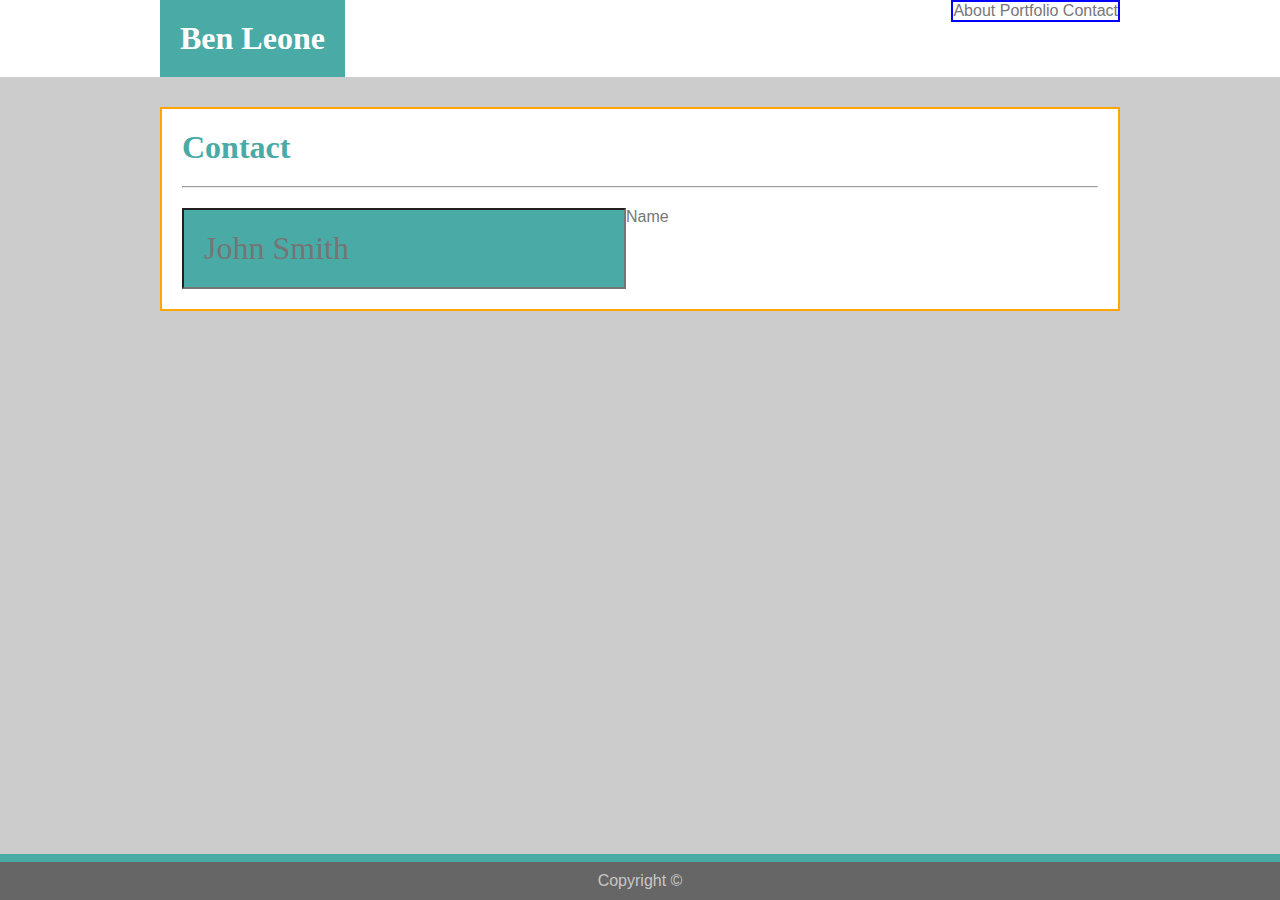
==== contact.html @ 7a538a59 "Commits to style.css and index.html" ====
<!DOCTYPE html>
<html>
  <head>
    <meta charset="utf-8" />
    <meta http-equiv="X-UA-Compatible" content="IE=edge" />
    <title>My Profile</title>
    <meta name="description" content="" />
    <meta name="viewport" content="width=device-width, initial-scale=1" />
    <link rel="stylesheet" type="text/css" href="./assests/css/style.css" />
  </head>
  <body>
    <header>
      <div class="navbar">
        <h1 id="name">
          Ben Leone
        </h1>
        <div id="link-list">
          <nav>
            <a href="./index.html">About</a>
            <a href="./portfolio.html">Portfolio</a>
            <a href="./contact.html">Contact</a>
          </nav>
        </div>
      </div>
    </header>
    <div class="container">
      <h1>Contact</h1>
      <hr />
      <p>
      <form action="./action_page.php">
        <label for="name">Name</label>
        <input type="text" id="name" name="name" placeholder="John Smith">
      </form>
      </p>
    </div>
    <footer>
        Copyright &copy;
    </footer>
  </body>
</html>
---- assests/css/style.css ----
* {
  margin: 0;
  padding: 0;
  box-sizing: border-box;
}

body {
  background-image: url(assests\images\dynamic-style.png);
  background-size: cover;
  background-color: #cccccc;
  margin: 0px;
}

header {
  background-color: #ffffff;
  width: 100%;
  height: auto;
  border: 0px solid #cccccc;
}

a:link {
    color: #777777;
    text-decoration: none;
}

a:visited {
    color: #777777;
    text-decoration: none;
}

a:hover {
    color: #777777;
    text-decoration: underline;
}

a:active {
    color: #777777;
    text-decoration: underline;
    background-color: #4aaaa5;
}

.navbar {
  width: 960px;
  margin: auto;
  overflow: auto;
}

#name {
    font-size: 2em;
  background-color: #4aaaa5;
  color: #ffffff;
  font-family: Georgia, "Times New Roman", Times, serif;
  float: left;
  padding: 20px;
}

#link-list {
  border: blue 2px solid;
  font-family: Arial, Helvetica, sans-serif;
  float: right;
}

.container {
  width: 960px;
  margin: 30px auto;
  border: 2px orange solid;
  overflow: auto;
  background-color: #ffffff;
  padding: 20px;
}

h1 {
   font-family: Georgia, 'Times New Roman', Times, serif;
  color: #4aaaa5;
  padding-bottom: 20px;
}

img {
  float: left;
  margin-right: 20px;
  height: 200px;
  width: 200px;
}

p {
  margin-top: 20px;
  line-height: 2em;
  font-family: Arial, Helvetica, sans-serif;
  color: #777777;
}

input [type=text], select, textarea {
    width: 100%;
}

label {
  font-family: Arial, Helvetica, sans-serif;
  color: #777777;
}

footer {
    color: #ffffffa6;
    background-color: #666666;
    position: fixed;
    left: 0;
    bottom: 0;
    width: 100%;
    text-align: center;
    border-top: 8px solid #4aaaa5;
    padding: 10px 0px;
    font-family: Arial, Helvetica, sans-serif;
}
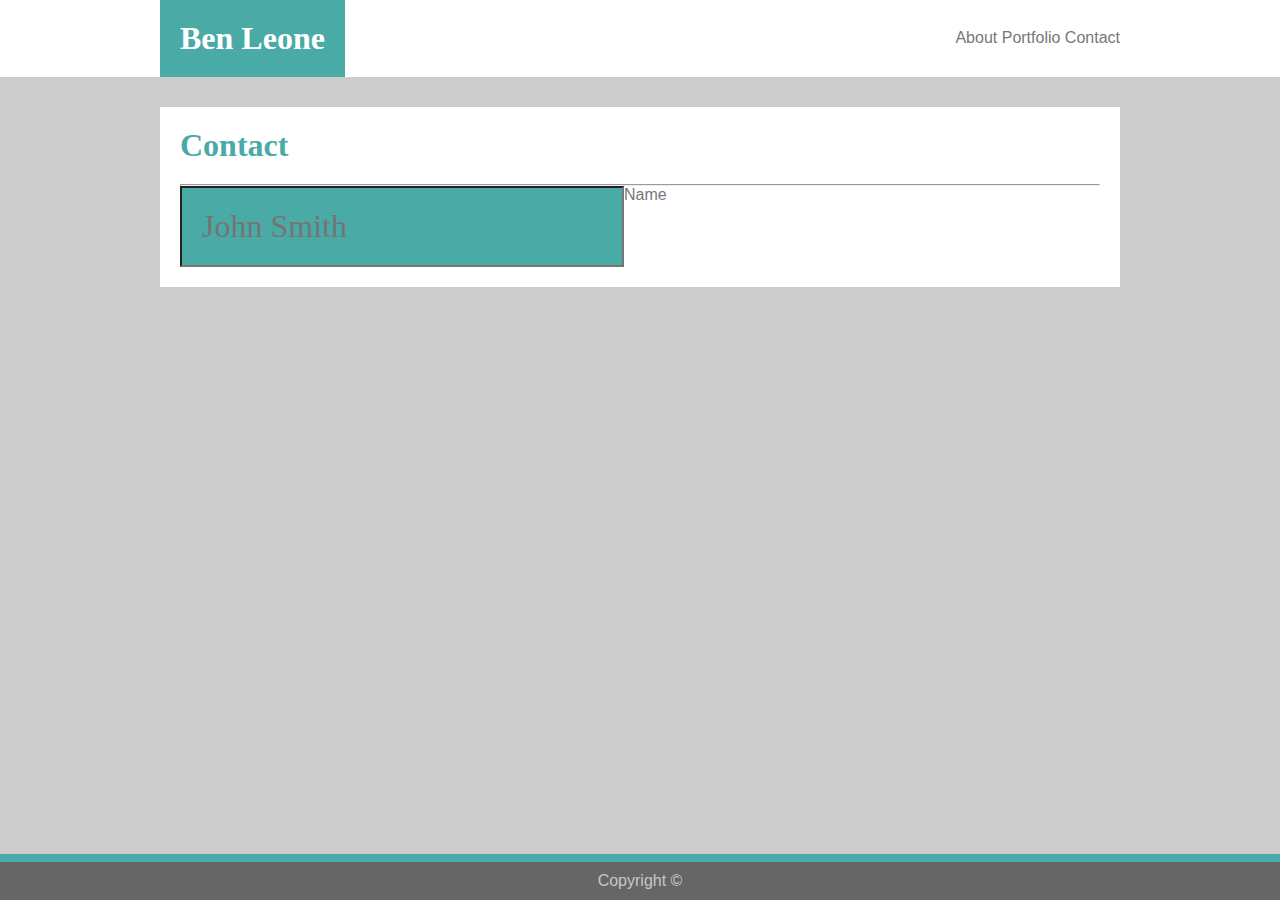
==== commit bd1f0cdd: "Added new stylesheets and html for portfolio page" ====
--- a/contact.html
+++ b/contact.html
@@ -7,6 +7,7 @@
     <meta name="description" content="" />
     <meta name="viewport" content="width=device-width, initial-scale=1" />
     <link rel="stylesheet" type="text/css" href="./assests/css/style.css" />
+    <link rel="stylesheet" type="text/css" href="./assests/css/contact.css" />
   </head>
   <body>
     <header>
--- a/assests/css/style.css
+++ b/assests/css/style.css
@@ -43,6 +43,7 @@
   width: 960px;
   margin: auto;
   overflow: auto;
+  position: relative;
 }
 
 #name {
@@ -55,15 +56,19 @@
 }
 
 #link-list {
-  border: blue 2px solid;
   font-family: Arial, Helvetica, sans-serif;
-  float: right;
+  position: absolute;
+  right: 0px;
+  height: 100%;
+}
+
+nav {
+padding: 29px 0px;
 }
 
 .container {
   width: 960px;
   margin: 30px auto;
-  border: 2px orange solid;
   overflow: auto;
   background-color: #ffffff;
   padding: 20px;
@@ -73,29 +78,6 @@
    font-family: Georgia, 'Times New Roman', Times, serif;
   color: #4aaaa5;
   padding-bottom: 20px;
-}
-
-img {
-  float: left;
-  margin-right: 20px;
-  height: 200px;
-  width: 200px;
-}
-
-p {
-  margin-top: 20px;
-  line-height: 2em;
-  font-family: Arial, Helvetica, sans-serif;
-  color: #777777;
-}
-
-input [type=text], select, textarea {
-    width: 100%;
-}
-
-label {
-  font-family: Arial, Helvetica, sans-serif;
-  color: #777777;
 }
 
 footer {
--- a/assests/css/contact.css
+++ b/assests/css/contact.css
@@ -0,0 +1,8 @@
+input [type=text], select, textarea {
+    width: 100%;
+}
+
+label {
+  font-family: Arial, Helvetica, sans-serif;
+  color: #777777;
+}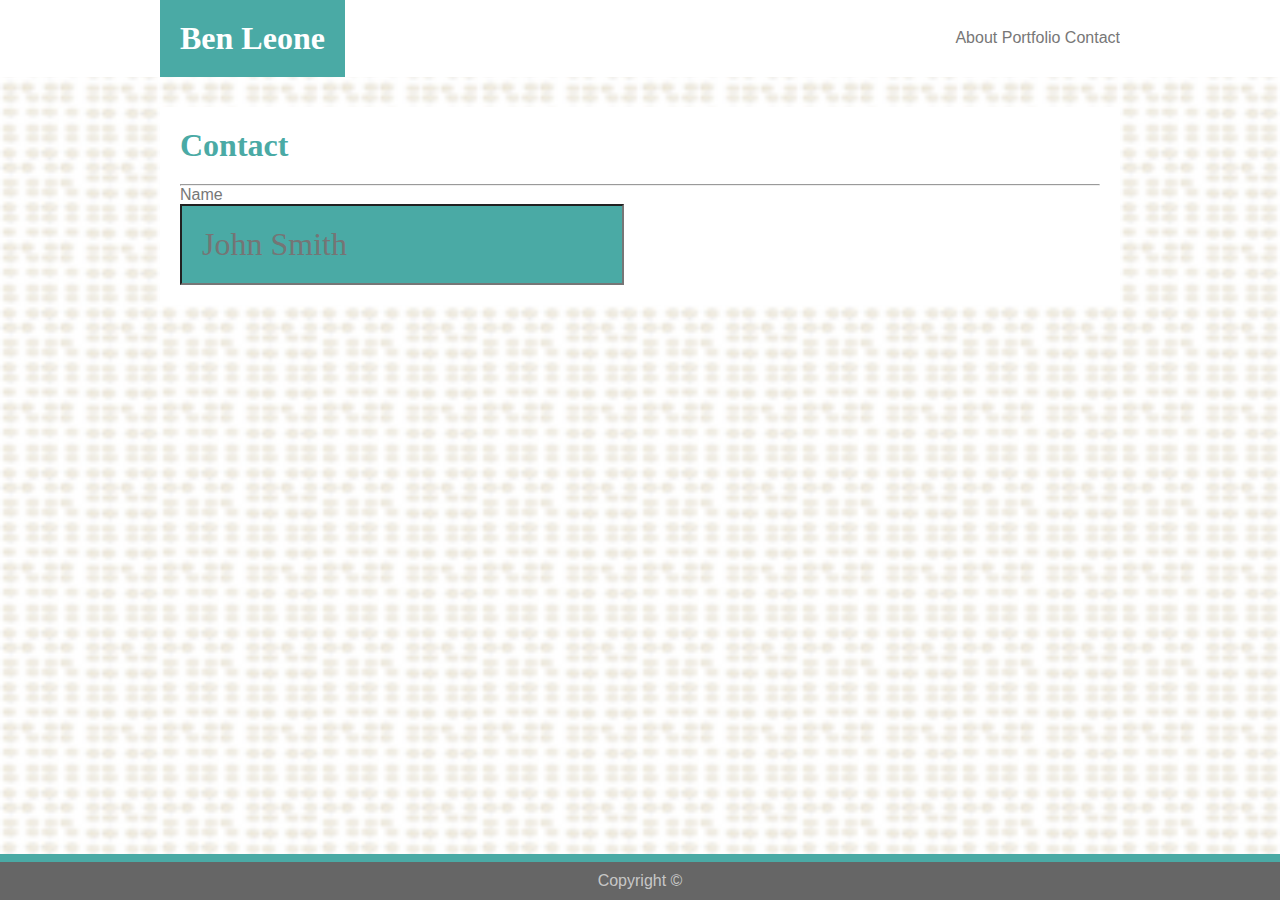
==== commit fc7094b8: "nav link spacers; background link fix" ====
--- a/contact.html
+++ b/contact.html
@@ -28,8 +28,9 @@
       <h1>Contact</h1>
       <hr />
       <p>
-      <form action="./action_page.php">
+      <form action="#">
         <label for="name">Name</label>
+        <br>
         <input type="text" id="name" name="name" placeholder="John Smith">
       </form>
       </p>
--- a/assests/css/style.css
+++ b/assests/css/style.css
@@ -5,7 +5,7 @@
 }
 
 body {
-  background-image: url(assests\images\dynamic-style.png);
+  background-image: url(/assests/images/dynamic-style.png);
   background-size: cover;
   background-color: #cccccc;
   margin: 0px;
@@ -66,6 +66,10 @@
 padding: 29px 0px;
 }
 
+nav span {
+  color: #777777;
+}
+
 .container {
   width: 960px;
   margin: 30px auto;
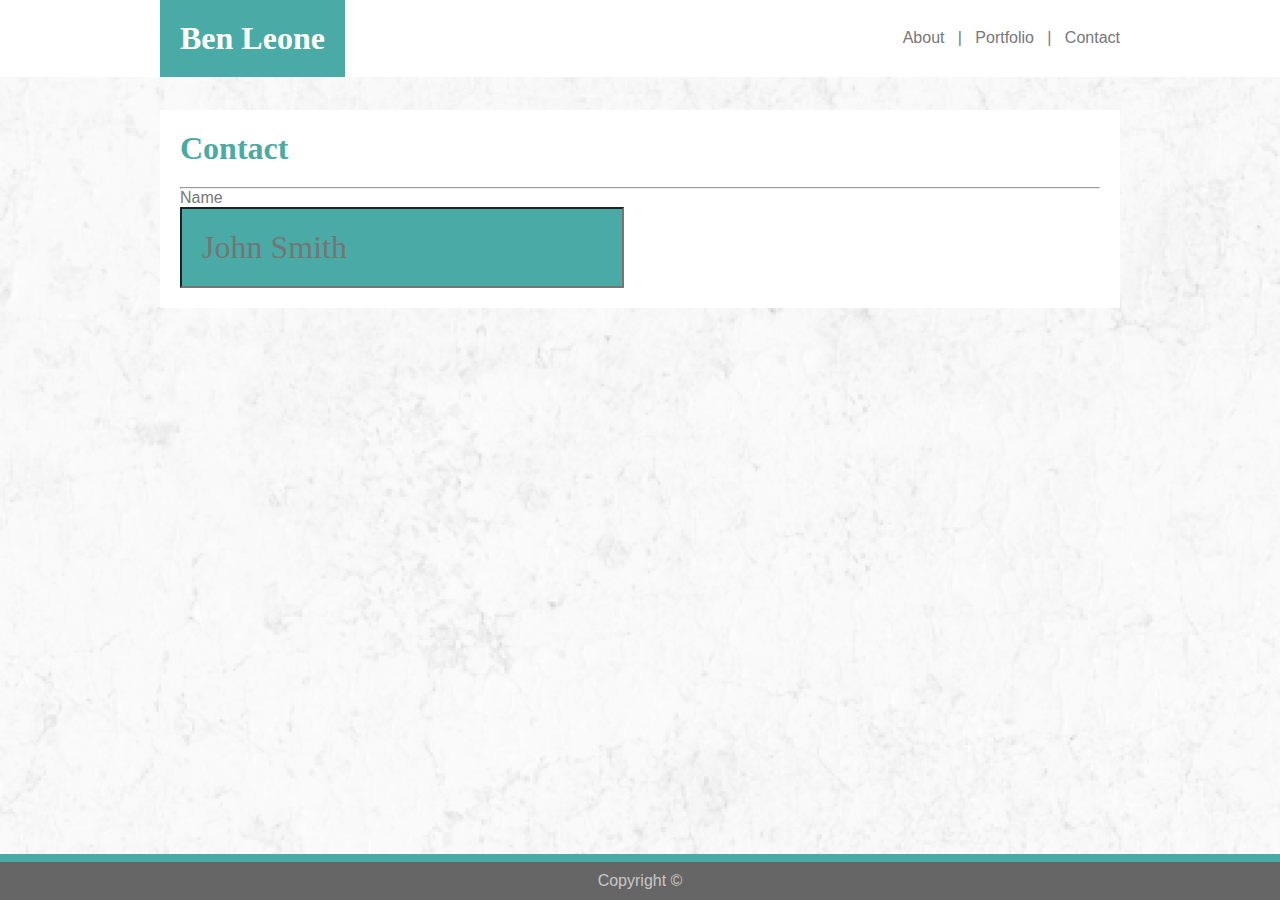
==== commit 8f32bd10: "background link update and header is now fixed to top" ====
--- a/contact.html
+++ b/contact.html
@@ -18,7 +18,9 @@
         <div id="link-list">
           <nav>
             <a href="./index.html">About</a>
+            <span>&nbsp;&nbsp;|&nbsp;&nbsp;</span>
             <a href="./portfolio.html">Portfolio</a>
+            <span>&nbsp;&nbsp;|&nbsp;&nbsp;</span>
             <a href="./contact.html">Contact</a>
           </nav>
         </div>
--- a/assests/css/style.css
+++ b/assests/css/style.css
@@ -5,7 +5,7 @@
 }
 
 body {
-  background-image: url(/assests/images/dynamic-style.png);
+  background-image: url(/assests/images/rockywall_@2X.png);
   background-size: cover;
   background-color: #cccccc;
   margin: 0px;
@@ -16,6 +16,9 @@
   width: 100%;
   height: auto;
   border: 0px solid #cccccc;
+  position: fixed;
+  top: 0;
+  z-index: 1;
 }
 
 a:link {
@@ -47,7 +50,7 @@
 }
 
 #name {
-    font-size: 2em;
+  font-size: 2em;
   background-color: #4aaaa5;
   color: #ffffff;
   font-family: Georgia, "Times New Roman", Times, serif;
@@ -63,7 +66,7 @@
 }
 
 nav {
-padding: 29px 0px;
+  padding: 29px 0px;
 }
 
 nav span {
@@ -72,10 +75,11 @@
 
 .container {
   width: 960px;
-  margin: 30px auto;
+  margin: 110px auto;
   overflow: auto;
   background-color: #ffffff;
   padding: 20px;
+  
 }
 
 h1 {
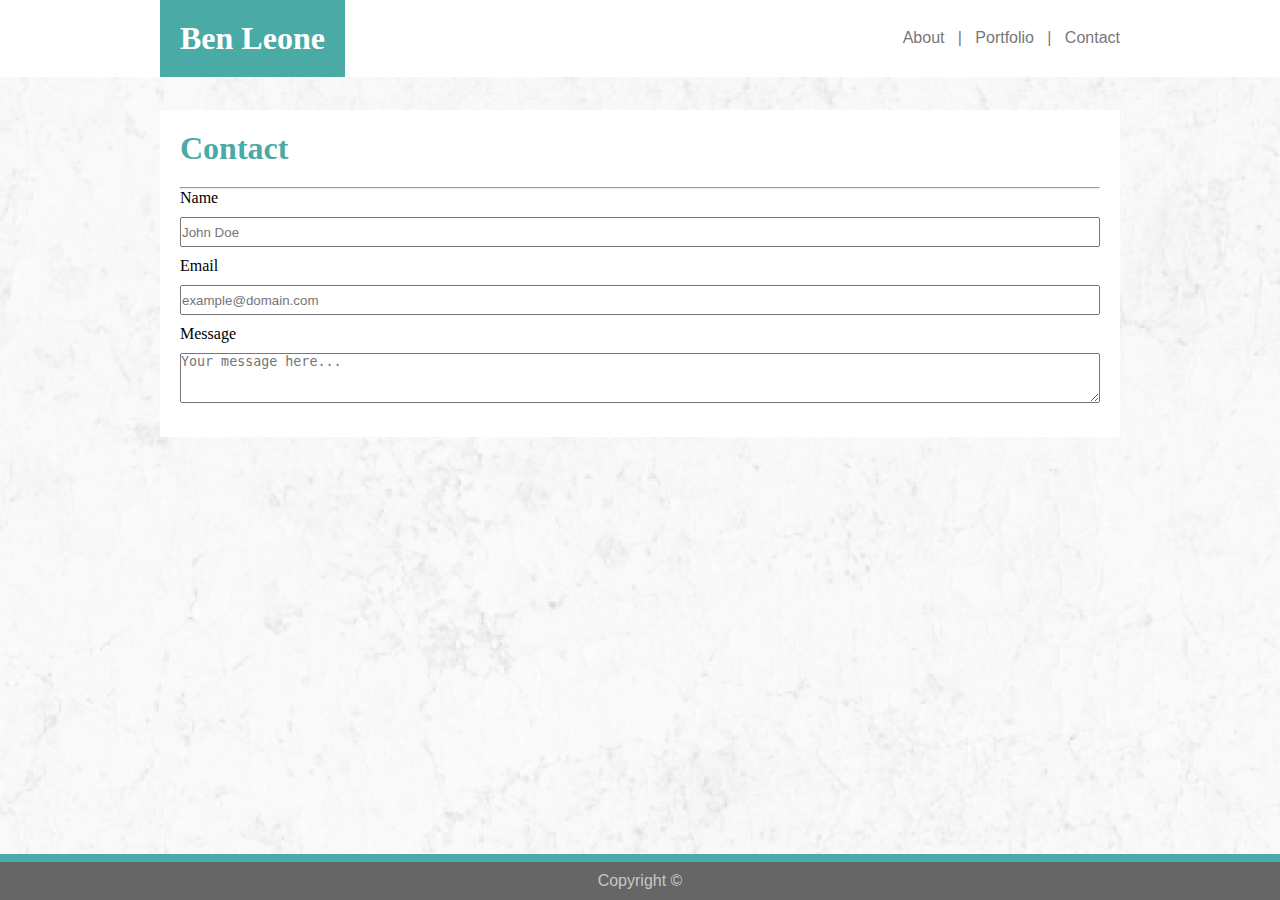
==== commit 65d068f2: "Updated contact stylesheet and html" ====
--- a/contact.html
+++ b/contact.html
@@ -29,13 +29,18 @@
     <div class="container">
       <h1>Contact</h1>
       <hr />
-      <p>
       <form action="#">
-        <label for="name">Name</label>
+        <label for="fname">Name</label>
         <br>
-        <input type="text" id="name" name="name" placeholder="John Smith">
+        <input type="text" name="fname" placeholder="John Doe">
+        <br>
+        <label for="email">Email</label>
+        <br>
+        <input type="text" name="fname" placeholder="example@domain.com">
+        <br>
+        <label for="message">Message</label>
+        <textarea name="message" placeholder="Your message here..."></textarea>
       </form>
-      </p>
     </div>
     <footer>
         Copyright &copy;
--- a/assests/css/contact.css
+++ b/assests/css/contact.css
@@ -1,8 +1,11 @@
-input [type=text], select, textarea {
-    width: 100%;
+textarea {
+  width: 100%;
+  height: 50px;
+  margin: 10px 0;
 }
 
-label {
-  font-family: Arial, Helvetica, sans-serif;
-  color: #777777;
+input {
+  width: 100%;
+  margin: 10px 0;
+  height: 30px;
 }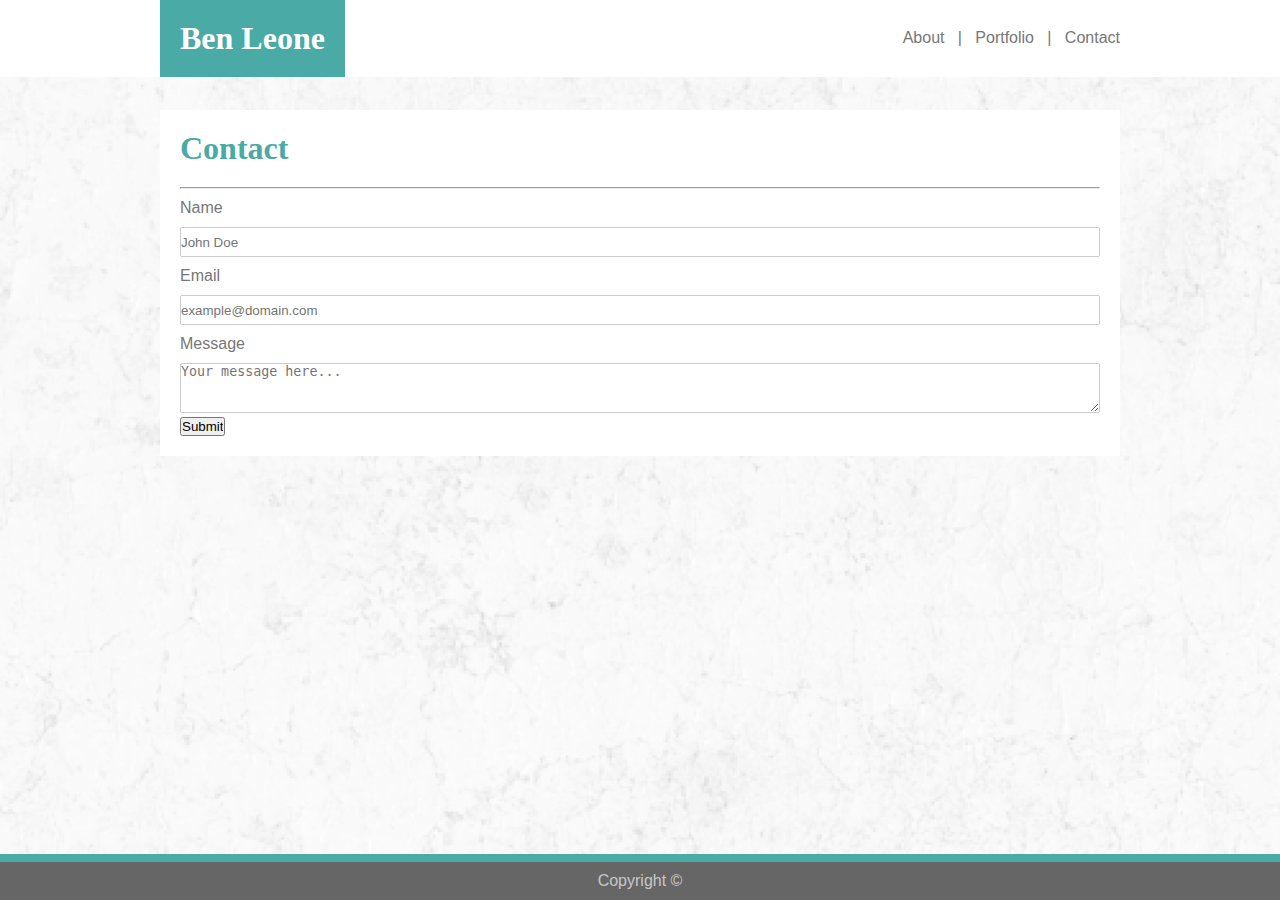
==== commit a58a15fa: "Updated contact sheet and added submit button" ====
--- a/contact.html
+++ b/contact.html
@@ -32,14 +32,15 @@
       <form action="#">
         <label for="fname">Name</label>
         <br>
-        <input type="text" name="fname" placeholder="John Doe">
+        <input type="text" id="fname" name="fname" placeholder="John Doe">
         <br>
         <label for="email">Email</label>
         <br>
-        <input type="text" name="fname" placeholder="example@domain.com">
+        <input type="text" id=email name="email" placeholder="example@domain.com">
         <br>
         <label for="message">Message</label>
         <textarea name="message" placeholder="Your message here..."></textarea>
+        <input type="submit" id="button" value="Submit">
       </form>
     </div>
     <footer>
--- a/assests/css/contact.css
+++ b/assests/css/contact.css
@@ -1,11 +1,24 @@
 textarea {
   width: 100%;
   height: 50px;
-  margin: 10px 0;
+  border-radius: 2px;
+  border: 1px solid #ccc;
 }
 
-input {
+input[type=text] {
   width: 100%;
-  margin: 10px 0;
   height: 30px;
+  border-radius: 2px;
+  border: 1px solid #ccc;
+}
+
+input[type=submit] {
+}
+
+label {
+  font-family: Arial, Helvetica, sans-serif;
+  color: #777777;
+  float: left;
+  margin-top: 10px;
+  margin-bottom: 10px;
 }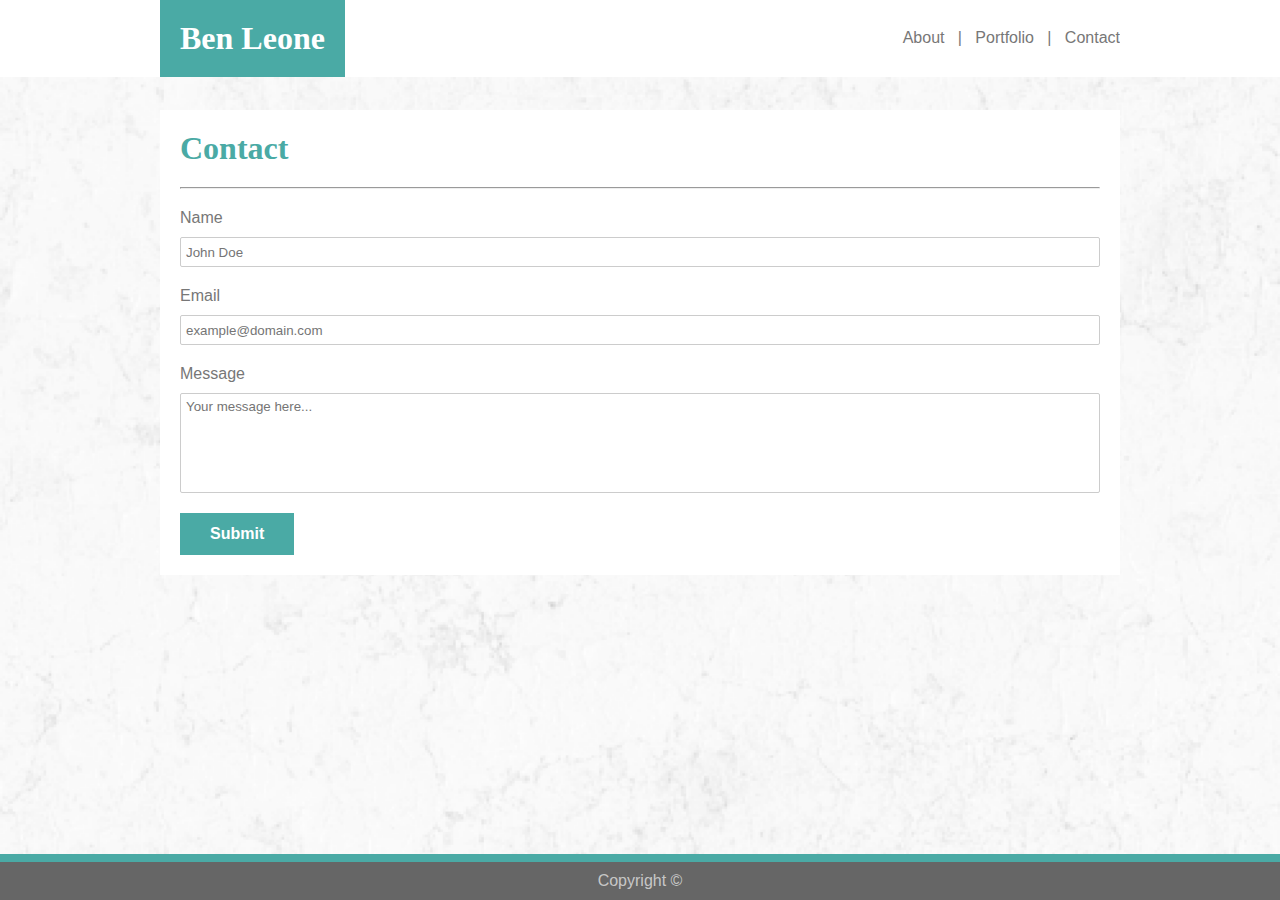
==== commit 30de34fd: "Added language to HTML tag" ====
--- a/contact.html
+++ b/contact.html
@@ -1,5 +1,5 @@
 <!DOCTYPE html>
-<html>
+<html lang="en">
   <head>
     <meta charset="utf-8" />
     <meta http-equiv="X-UA-Compatible" content="IE=edge" />
--- a/assests/css/style.css
+++ b/assests/css/style.css
@@ -5,7 +5,7 @@
 }
 
 body {
-  background-image: url(/assests/images/rockywall_@2X.png);
+  background-image: url(../images/rockywall_@2X.png);
   background-size: cover;
   background-color: #cccccc;
   margin: 0px;
--- a/assests/css/contact.css
+++ b/assests/css/contact.css
@@ -1,8 +1,11 @@
 textarea {
   width: 100%;
-  height: 50px;
+  height: 100px;
   border-radius: 2px;
   border: 1px solid #ccc;
+  font-family: Arial, Helvetica, sans-serif;
+  float: left;
+  resize: none;
 }
 
 input[type=text] {
@@ -10,15 +13,31 @@
   height: 30px;
   border-radius: 2px;
   border: 1px solid #ccc;
+  font-family: Arial, Helvetica, sans-serif;
 }
 
 input[type=submit] {
+  font-family: Arial, Helvetica, sans-serif;
+  font-weight: bold;
+  font-size: 16px;
+  background-color: #4aaaa5;
+  color: #ffffff;
+  border: none;
+  padding: 12px 30px;
+  cursor: pointer;
+  margin-top: 20px;
+  float: left;
 }
 
 label {
   font-family: Arial, Helvetica, sans-serif;
   color: #777777;
   float: left;
-  margin-top: 10px;
+  margin-top: 20px;
   margin-bottom: 10px;
+}
+
+::-webkit-input-placeholder{
+  padding-top: 5px;
+  padding-left: 5px;
 }